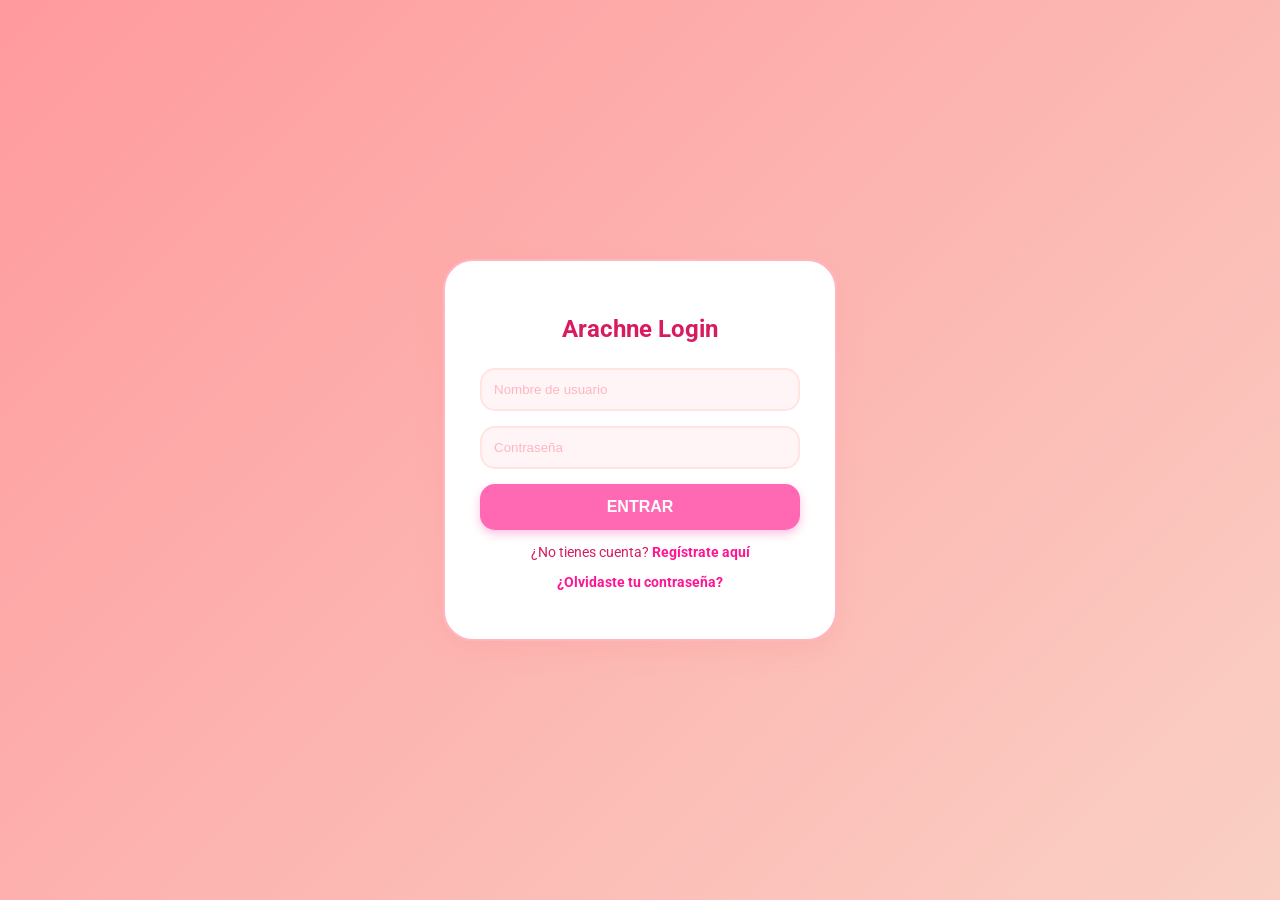
==== index.html @ 63b1bf9b "Add files via upload" ====
<!DOCTYPE html>
<html lang="en">
<head>
    <meta charset="UTF-8">
    <meta name="viewport" content="width=device-width, initial-scale=1.0">
    <title>Login</title>
    <link rel="stylesheet" href="css/style.css">
</head>
<body>

<div class="form-container">
    <form action="backend/login.php" method="POST">
        <h2>Arachne Login</h2>
        <input type="text" name="usuario" placeholder="Nombre de usuario" required>
        <input type="password" name="password" placeholder="Contraseña" required>
        <button type="submit">ENTRAR</button>
        <p>¿No tienes cuenta? <a href="registro.html">Regístrate aquí</a></p>
        <p><a href="password.html">¿Olvidaste tu contraseña?</a></p>
    </form>
</div>

</body>
</html>
---- css/style.css ----
@import url('https://fonts.googleapis.com/css2?family=Roboto:wght@400;700&display=swap');

body {
    font-family: 'Roboto', sans-serif;
    /* Fondo degradado en tonos rosa claro y cálido */
    background: linear-gradient(135deg, #FF9A9E 0%, #FAD0C4 100%); 
    margin: 0;
    display: flex;
    justify-content: center;
    align-items: center;
    height: 100vh;
}

.form-container {
    background: #FFFFFF;
    padding: 35px;
    border-radius: 30px; /* Bordes muy suaves */
    width: 320px;
    /* Sombra suave y cálida */
    box-shadow: 0px 10px 25px rgba(255, 154, 158, 0.3);
    text-align: center;
    border: 2px solid #FFB6C1; /* Borde rosa claro */
}

h2 {
    color: #D81B60; /* Rosa fuerte/Cálido para títulos */
    margin-bottom: 25px;
    font-weight: 700;
}

input, select {
    width: 100%;
    margin-bottom: 15px;
    padding: 12px;
    /* Quitamos el gris, usamos un rosa muy tenue para el borde */
    border: 2px solid #FFE4E1; 
    border-radius: 15px;
    box-sizing: border-box;
    background-color: #FFF5F7; /* Fondo del input rosado muy claro */
    color: #D81B60;
    outline: none;
}

input::placeholder {
    color: #FFB6C1;
}

input:focus {
    border-color: #FF69B4; /* Rosa brillante al seleccionar */
}

button {
    width: 100%;
    /* Botón rosa brillante y cálido */
    background-color: #FF69B4; 
    color: white;
    border: none;
    padding: 14px;
    border-radius: 15px;
    font-weight: bold;
    cursor: pointer;
    font-size: 16px;
    box-shadow: 0px 4px 10px rgba(255, 105, 180, 0.4);
    transition: transform 0.2s, background 0.3s;
}

button:hover {
    background-color: #D81B60; /* Más oscuro al pasar el mouse */
    transform: scale(1.02);
}

p {
    color: #D81B60;
    font-size: 14px;
}

a {
    color: #FF1493; /* Rosa profundo para enlaces */
    text-decoration: none;
    font-weight: bold;
}

a:hover {
    text-decoration: underline;
}
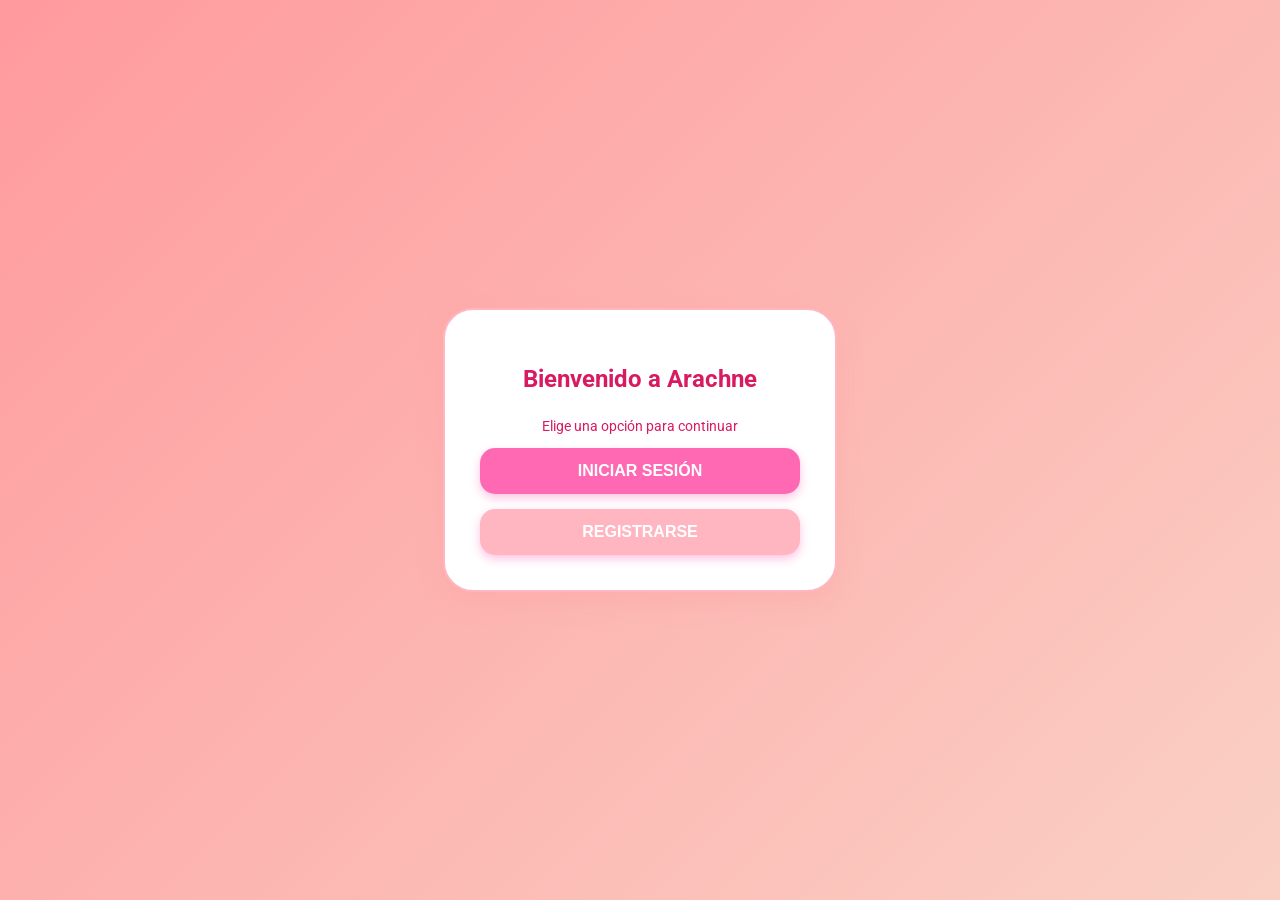
==== commit 71f5463d: "Replace login form with welcome page" ====
--- a/index.html
+++ b/index.html
@@ -1,23 +1,18 @@
 <!DOCTYPE html>
-<html lang="en">
+<html lang="es">
 <head>
     <meta charset="UTF-8">
-    <meta name="viewport" content="width=device-width, initial-scale=1.0">
-    <title>Login</title>
+    <title>Bienvenido a Arachne</title>
     <link rel="stylesheet" href="css/style.css">
 </head>
 <body>
-
-<div class="form-container">
-    <form action="backend/login.php" method="POST">
-        <h2>Arachne Login</h2>
-        <input type="text" name="usuario" placeholder="Nombre de usuario" required>
-        <input type="password" name="password" placeholder="Contraseña" required>
-        <button type="submit">ENTRAR</button>
-        <p>¿No tienes cuenta? <a href="registro.html">Regístrate aquí</a></p>
-        <p><a href="password.html">¿Olvidaste tu contraseña?</a></p>
-    </form>
-</div>
-
+    <div class="form-container">
+        <h2>Bienvenido a Arachne</h2>
+        <p>Elige una opción para continuar</p>
+        
+        <button onclick="window.location.href='login.html'">INICIAR SESIÓN</button>
+        
+        <button onclick="window.location.href='registro.html'" style="background-color: #FFB6C1; margin-top: 15px;">REGISTRARSE</button>
+    </div>
 </body>
-</html>+</html>
--- a/css/style.css
+++ b/css/style.css
@@ -82,4 +82,4 @@
 
 a:hover {
     text-decoration: underline;
-}+}
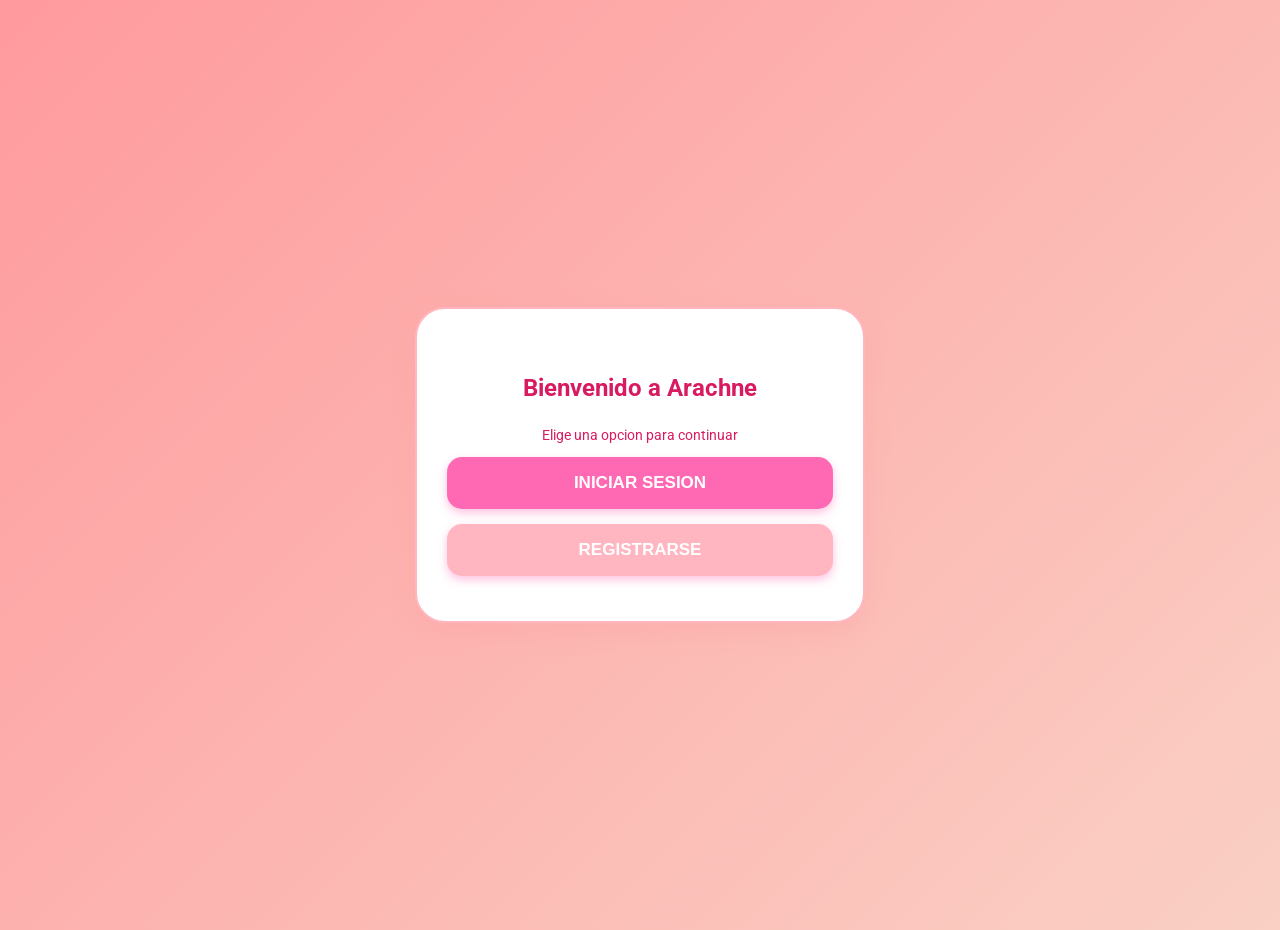
==== commit a1a981a0: "Add files via upload" ====
--- a/index.html
+++ b/index.html
@@ -1,18 +1,18 @@
 <!DOCTYPE html>
 <html lang="es">
 <head>
-    <meta charset="UTF-8">
+<meta name="viewport" content="width=device-width, initial-scale=1.0">
     <title>Bienvenido a Arachne</title>
     <link rel="stylesheet" href="css/style.css">
 </head>
 <body>
     <div class="form-container">
         <h2>Bienvenido a Arachne</h2>
-        <p>Elige una opción para continuar</p>
+        <p>Elige una opcion para continuar</p>
         
-        <button onclick="window.location.href='login.html'">INICIAR SESIÓN</button>
+        <button onclick="window.location.href='login.html'">INICIAR SESION</button>
         
         <button onclick="window.location.href='registro.html'" style="background-color: #FFB6C1; margin-top: 15px;">REGISTRARSE</button>
     </div>
 </body>
-</html>
+</html>
--- a/css/style.css
+++ b/css/style.css
@@ -8,22 +8,24 @@
     display: flex;
     justify-content: center;
     align-items: center;
-    height: 100vh;
+    min-height: 100vh; /* min-height para asegurar el centrado en móvil */
+    padding: 15px; /* Espacio de seguridad para los bordes del cel */
 }
 
 .form-container {
     background: #FFFFFF;
-    padding: 35px;
-    border-radius: 30px; /* Bordes muy suaves */
-    width: 320px;
-    /* Sombra suave y cálida */
+    padding: 45px 30px; /* Aumentamos el aire interno */
+    border-radius: 30px; 
+    width: 95%;        /* Que use el 95% del ancho del celular */
+    max-width: 450px;  /* Subimos de 340px a 450px para que sea más robusto */
     box-shadow: 0px 10px 25px rgba(255, 154, 158, 0.3);
     text-align: center;
-    border: 2px solid #FFB6C1; /* Borde rosa claro */
+    border: 2px solid #FFB6C1; 
+    box-sizing: border-box;
 }
 
 h2 {
-    color: #D81B60; /* Rosa fuerte/Cálido para títulos */
+    color: #D81B60; 
     margin-bottom: 25px;
     font-weight: 700;
 }
@@ -31,41 +33,43 @@
 input, select {
     width: 100%;
     margin-bottom: 15px;
-    padding: 12px;
-    /* Quitamos el gris, usamos un rosa muy tenue para el borde */
+    padding: 14px; /* Un poco más de grosor para dedos en móvil */
     border: 2px solid #FFE4E1; 
     border-radius: 15px;
     box-sizing: border-box;
-    background-color: #FFF5F7; /* Fondo del input rosado muy claro */
-    color: #D81B60;
+    /* Fondo un poco más fuerte para que el placeholder blanco resalte */
+    background-color: #FFB6C1; 
+    color: #FFFFFF; /* Texto que escribe el usuario ahora en blanco */
     outline: none;
+    font-size: 16px; /* Evita zoom automático en iPhone */
 }
 
+/* --- CORRECCIÓN: UNIFICADO Y CAMBIADO A BLANCO --- */
 input::placeholder {
-    color: #FFB6C1;
+    color: #FFFFFF !important;
+    opacity: 1; /* Para Firefox */
 }
 
 input:focus {
-    border-color: #FF69B4; /* Rosa brillante al seleccionar */
+    border-color: #FF69B4; 
 }
 
 button {
     width: 100%;
-    /* Botón rosa brillante y cálido */
     background-color: #FF69B4; 
     color: white;
     border: none;
-    padding: 14px;
+    padding: 16px; /* Botones más altos para móviles */
     border-radius: 15px;
     font-weight: bold;
     cursor: pointer;
-    font-size: 16px;
+    font-size: 17px;
     box-shadow: 0px 4px 10px rgba(255, 105, 180, 0.4);
     transition: transform 0.2s, background 0.3s;
 }
 
 button:hover {
-    background-color: #D81B60; /* Más oscuro al pasar el mouse */
+    background-color: #D81B60; 
     transform: scale(1.02);
 }
 
@@ -75,7 +79,7 @@
 }
 
 a {
-    color: #FF1493; /* Rosa profundo para enlaces */
+    color: #FF1493; 
     text-decoration: none;
     font-weight: bold;
 }
@@ -83,3 +87,107 @@
 a:hover {
     text-decoration: underline;
 }
+
+/* --- Nuevas Clases Arachne (Sin borrar ninguna línea) --- */
+.user-info-box {
+    background-color: #FFF5F7;
+    color: #D81B60;
+    padding: 12px;
+    border-radius: 15px;
+    margin-bottom: 20px;
+    border: 1px solid #FFB6C1;
+    font-weight: bold;
+    text-align: center;
+}
+
+.menu-vertical {
+    display: flex;
+    flex-direction: column;
+    gap: 15px;
+}
+
+.btn-menu-principal {
+    width: 100%;
+    padding: 18px;
+    border-radius: 20px;
+    font-weight: bold;
+    cursor: pointer;
+    font-size: 16px;
+    text-decoration: none;
+    text-align: center;
+    transition: 0.3s;
+    border: none;
+    display: block;
+    box-sizing: border-box;
+}
+
+.rosa-fuerte { background-color: #FF69B4; color: white; }
+.rosa-claro { background-color: #FFB6C1; color: white; }
+.rosa-pastel { background-color: #FAD0C4; color: #D81B60; }
+
+.btn-menu-principal:hover {
+    filter: brightness(0.9);
+    transform: scale(1.02);
+}
+
+/* --- Estilos para la Vista de Perfil --- */
+.perfil-header {
+    margin-bottom: 20px;
+}
+
+.foto-perfil-placeholder {
+    width: 100px;
+    height: 100px;
+    background-color: #A2D2FF; 
+    border-radius: 50%;
+    margin: 0 auto 15px;
+    display: flex;
+    align-items: center;
+    justify-content: center;
+    color: white;
+    font-weight: bold;
+    border: 3px solid #FFB6C1;
+}
+
+.info-usuario h3 {
+    color: #D81B60;
+    margin: 5px 0;
+}
+
+.seccion-cursos {
+    text-align: left;
+    margin-top: 25px;
+}
+
+.titulo-seccion {
+    font-size: 14px;
+    color: #FF69B4;
+    text-transform: uppercase;
+    letter-spacing: 1px;
+    border-bottom: 2px solid #FFE4E1;
+    padding-bottom: 5px;
+    margin-bottom: 10px;
+}
+
+.curso-comprado-item {
+    background-color: #FFF5F7;
+    padding: 10px;
+    border-radius: 12px;
+    border-left: 5px solid #FF69B4;
+    margin-bottom: 8px;
+    font-size: 14px;
+    color: #D81B60;
+}
+
+.btn-cambiar-foto {
+    display: inline-block;
+    margin-top: 10px;
+    font-size: 13px;
+    color: #D81B60; /* Sincronizado con el tono rosa general */
+    cursor: pointer;
+    text-decoration: underline;
+}
+
+.input-file-oculto {
+    display: none;
+}
